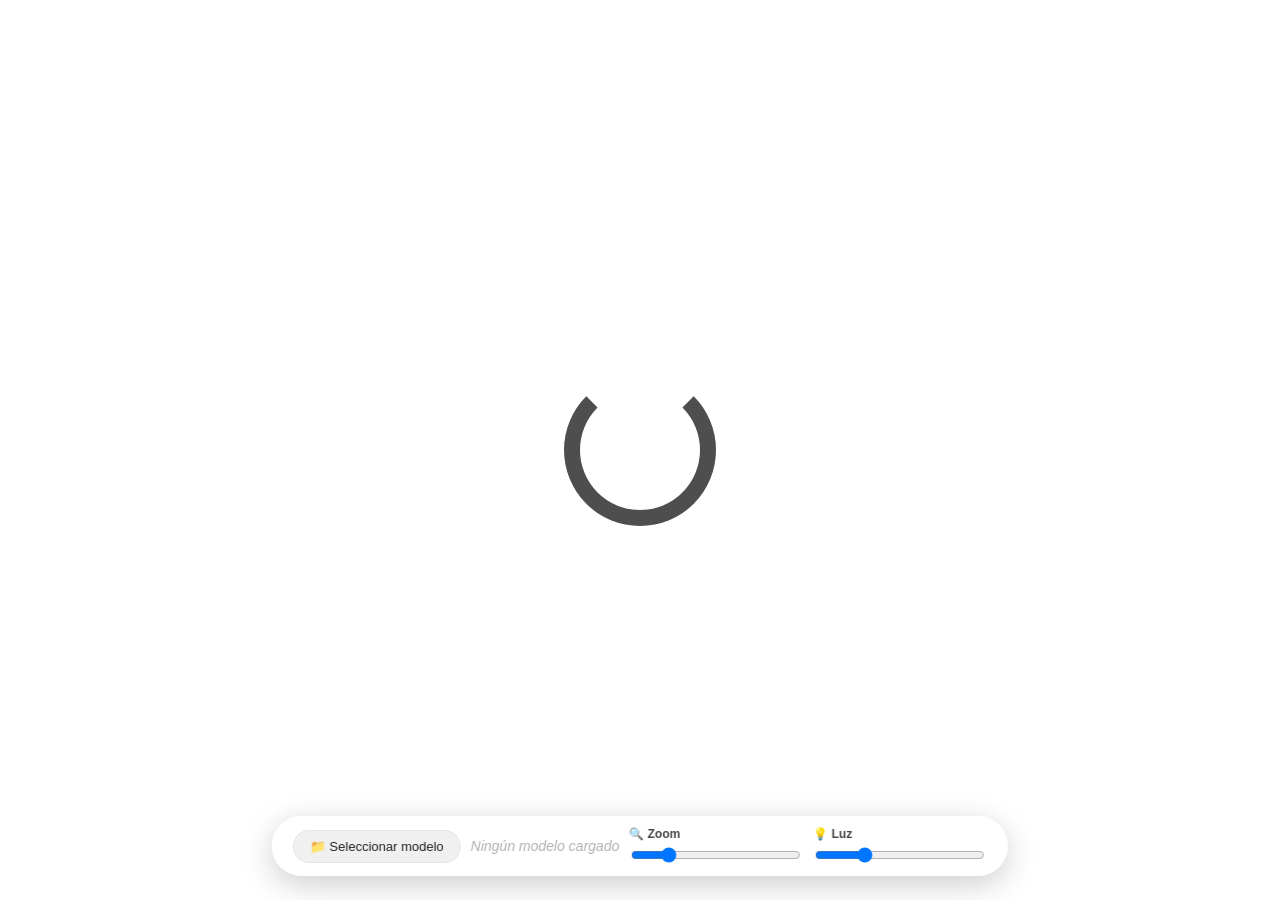
==== index.html @ 5b71ed6f "Update index.html" ====
<!DOCTYPE html>
<html lang="es">
<head>
    <meta charset="UTF-8">
    <title>Visor Realidad Aumentada</title>
    <meta name="viewport" content="width=device-width, initial-scale=1">
    <link rel="stylesheet" href="style.css">
    <script src="js/aframe.min.js"></script>
    <script src="js/STLLoader.js"></script>
    <script src="js/mindar-image-aframe.prod.js"></script>
    <script src="js/model-loader.js"></script>
    <script src="app.js"></script>
</head>
<body>

    <div id="panel">
    
        <label for="archivo" class="custom-file-upload">📁 Seleccionar modelo</label>
    
        <span id="modelo-cargado">Ningún modelo cargado</span>
    
        <input type="file" id="archivo" accept=".glb,.stl">
    
        <div class="control">
            <label for="zoom-slider">🔍 Zoom</label>
            <input id="zoom-slider" type="range" min="0.3" max="4" step="0.01" value="1">
        </div>
    
        <div class="control">
            <label for="light-slider"> 💡 Luz</label>
            <input id="light-slider" type="range" min="0.2" max="5" step="0.05" value="1.5">
        </div>
        
    </div>

    <a-scene mindar-image="imageTargetSrc: mergecube.mind; maxTrack: 6; filterMinCF: 0.001; filterBeta: 0.1;" 
             embedded vr-mode-ui="enabled:false" 
             device-orientation-permission-ui="enabled:false" 
             color-space="sRGB" 
             renderer="colorManagement:true; physicallyCorrectLights:true">

        <a-camera position="0 0 0" look-controls="enabled:false"></a-camera>

        <a-entity id="cara-superior" mindar-image-target="targetIndex: 0">
            <a-entity class="visor-cubo" gltf-model="" position="0 0 -0.05" rotation="90 0 0" scale="0.01 0.01 0.01" visible="false"></a-entity>
        </a-entity>

        <a-entity id="cara-frontal" mindar-image-target="targetIndex: 1">
            <a-entity class="visor-cubo" gltf-model="" position="0 0 -0.05" rotation="0 0 0" scale="0.01 0.01 0.01" visible="false"></a-entity>
        </a-entity>

        <a-entity id="cara-derecha" mindar-image-target="targetIndex: 2">
            <a-entity class="visor-cubo" gltf-model="" position="0 0 -0.05" rotation="0 0 90" scale="0.01 0.01 0.01" visible="false"></a-entity>
        </a-entity>

        <a-entity id="cara-izquierda" mindar-image-target="targetIndex: 3">
            <a-entity class="visor-cubo" gltf-model="" position="0 0 -0.05" rotation="0 0 -90" scale="0.01 0.01 0.01" visible="false"></a-entity>
        </a-entity>

        <a-entity id="cara-trasera" mindar-image-target="targetIndex: 4">
            <a-entity class="visor-cubo" gltf-model="" position="0 0 -0.05" rotation="0 180 0" scale="0.01 0.01 0.01" visible="false"></a-entity>
        </a-entity>

        <a-entity id="cara-inferior" mindar-image-target="targetIndex: 5">
            <a-entity class="visor-cubo" gltf-model="" position="0 0 -0.05" rotation="-90 0 0" scale="0.01 0.01 0.01" visible="false"></a-entity>
        </a-entity>
            
        <a-light id="luz-ambiente" type="ambient" color="#ffffff" intensity="1.5"></a-light>
        <a-light id="luz-1" type="directional" color="#ffffff" intensity="1.2" position="3 4 2"></a-light>
        <a-light id="luz-2" type="directional" color="#ffffff" intensity="1.2" position="-3 4 -2"></a-light>
        <a-light id="luz-3" type="directional" color="#ffffff" intensity="0.6" position="0 5 0"></a-light>
        
    </a-scene>

</body>
</html>
---- style.css ----
/* Estilos Generales del Visor AR */
html, body {
    margin: 0;
    padding: 0;
    width: 100%;
    height: 100%;
    overflow: hidden;
    font-family: -apple-system, BlinkMacSystemFont, "Segoe UI", Roboto, Helvetica, Arial, sans-serif;
    background-color: transparent !important;
}

/* Interfaz flotante (Panel inferior centrado en forma de píldora) */
#panel {
    position: fixed;
    bottom: 24px;
    left: 50%;
    transform: translateX(-50%);
    z-index: 999;
    
    /* Efecto Cristal Translúcido moderno */
    background: rgba(255, 255, 255, 0.75);
    backdrop-filter: blur(12px);
    -webkit-backdrop-filter: blur(12px);
    border: 1px solid rgba(255, 255, 255, 0.4);
    
    padding: 10px 20px;
    border-radius: 40px;
    box-shadow: 0 8px 32px rgba(0, 0, 0, 0.2);
    
    display: flex;
    align-items: center;
    gap: 10px;
    white-space: nowrap;
}

/* Estilo para camuflar el input file nativo */
.custom-file-upload {
    display: inline-block;
    padding: 8px 16px;
    cursor: pointer;
    background: rgba(0, 0, 0, 0.06);
    border-radius: 20px;
    font-size: 13px;
    font-weight: 500;
    color: #222;
    border: 1px solid rgba(0, 0, 0, 0.05);
    transition: background 0.2s;
}

.custom-file-upload:hover {
    background: rgba(0, 0, 0, 0.12);
}

/* Escondemos el input feo original */
#archivo {
    display: none;
}

#modelo-cargado{
    color: #b0b0b0;
    font-size:14px;
    font-style:italic;
}
.control{
    display:flex;
    flex-direction:column;
    gap:4px;
    min-width:170px;
}

.control label{
    font-size:12px;
    font-weight:600;
    color:#444;
}

.control input[type="range"]{
    width:170px;
    cursor:pointer;
}
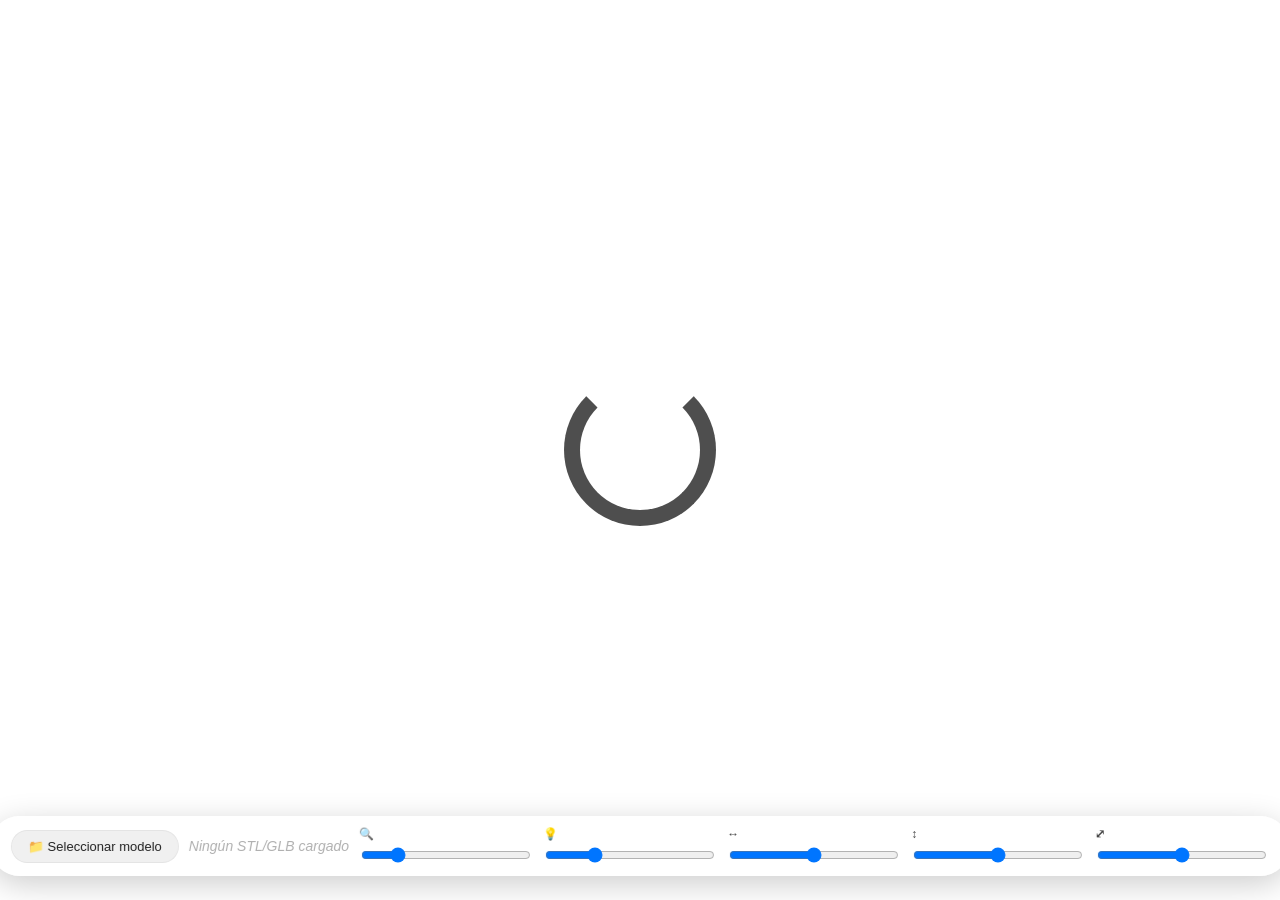
==== commit 9e73e5f4: "Update index.html" ====
--- a/index.html
+++ b/index.html
@@ -15,22 +15,41 @@
 
     <div id="panel">
     
-        <label for="archivo" class="custom-file-upload">📁 Seleccionar modelo</label>
+        <label for="archivo" class="custom-file-upload">
+            📁 Seleccionar modelo
+        </label>
     
-        <span id="modelo-cargado">Ningún modelo cargado</span>
+        <span id="modelo-cargado">
+            Ningún STL/GLB cargado
+        </span>
     
-        <input type="file" id="archivo" accept=".glb,.stl">
+        <input id="archivo" type="file" accept=".glb,.stl">
     
         <div class="control">
-            <label for="zoom-slider">🔍 Zoom</label>
+            <label for="zoom-slider">🔍</label>
             <input id="zoom-slider" type="range" min="0.3" max="4" step="0.01" value="1">
         </div>
     
         <div class="control">
-            <label for="light-slider"> 💡 Luz</label>
+            <label for="light-slider">💡</label>
             <input id="light-slider" type="range" min="0.2" max="5" step="0.05" value="1.5">
         </div>
-        
+    
+        <div class="control">
+            <label for="x-slider">↔</label>
+            <input id="x-slider" type="range" min="-1" max="1" step="0.01" value="0">
+        </div>
+    
+        <div class="control">
+            <label for="y-slider">↕</label>
+            <input id="y-slider" type="range" min="-1" max="1" step="0.01" value="0">
+        </div>
+    
+        <div class="control">
+            <label for="z-slider">⤢</label>
+            <input id="z-slider" type="range" min="-1" max="1" step="0.01" value="0">
+        </div>
+    
     </div>
 
     <a-scene mindar-image="imageTargetSrc: mergecube.mind; maxTrack: 6; filterMinCF: 0.001; filterBeta: 0.1;" 
@@ -42,27 +61,28 @@
         <a-camera position="0 0 0" look-controls="enabled:false"></a-camera>
 
         <a-entity id="cara-superior" mindar-image-target="targetIndex: 0">
-            <a-entity class="visor-cubo" gltf-model="" position="0 0 -0.05" rotation="90 0 0" scale="0.01 0.01 0.01" visible="false"></a-entity>
+            <a-entity class="visor-cubo" gltf-model="" position="0 0 0" rotation="90 0 0" scale="0.01 0.01 0.01" visible="false"></a-entity>
         </a-entity>
 
         <a-entity id="cara-frontal" mindar-image-target="targetIndex: 1">
-            <a-entity class="visor-cubo" gltf-model="" position="0 0 -0.05" rotation="0 0 0" scale="0.01 0.01 0.01" visible="false"></a-entity>
+            <a-entity class="visor-cubo" gltf-model="" position="0 0 0" rotation="0 0 0" scale="0.01 0.01 0.01" visible="false"></a-entity>
+        </a-entity>
+        <!-- Primero rectificamos la imagen con una rotación 0 0 90-->
+        <a-entity id="cara-derecha" mindar-image-target="targetIndex: 2">
+            <a-entity class="visor-cubo" gltf-model="" position="0 0 0" rotation="90 0 90" scale="0.01 0.01 0.01" visible="false"></a-entity>
         </a-entity>
 
-        <a-entity id="cara-derecha" mindar-image-target="targetIndex: 2">
-            <a-entity class="visor-cubo" gltf-model="" position="0 0 -0.05" rotation="0 0 90" scale="0.01 0.01 0.01" visible="false"></a-entity>
-        </a-entity>
-
+        <!-- Primero rectificamos la imagen con una rotación 0 0 -90-->
         <a-entity id="cara-izquierda" mindar-image-target="targetIndex: 3">
-            <a-entity class="visor-cubo" gltf-model="" position="0 0 -0.05" rotation="0 0 -90" scale="0.01 0.01 0.01" visible="false"></a-entity>
+            <a-entity class="visor-cubo" gltf-model="" position="0 0 0" rotation="90 0 -90" scale="0.01 0.01 0.01" visible="false"></a-entity>
         </a-entity>
 
         <a-entity id="cara-trasera" mindar-image-target="targetIndex: 4">
-            <a-entity class="visor-cubo" gltf-model="" position="0 0 -0.05" rotation="0 180 0" scale="0.01 0.01 0.01" visible="false"></a-entity>
+            <a-entity class="visor-cubo" gltf-model="" position="0 0 0" rotation="0 180 0" scale="0.01 0.01 0.01" visible="false"></a-entity>
         </a-entity>
 
         <a-entity id="cara-inferior" mindar-image-target="targetIndex: 5">
-            <a-entity class="visor-cubo" gltf-model="" position="0 0 -0.05" rotation="-90 0 0" scale="0.01 0.01 0.01" visible="false"></a-entity>
+            <a-entity class="visor-cubo" gltf-model="" position="0 0 0" rotation="-90 0 0" scale="0.01 0.01 0.01" visible="false"></a-entity>
         </a-entity>
             
         <a-light id="luz-ambiente" type="ambient" color="#ffffff" intensity="1.5"></a-light>
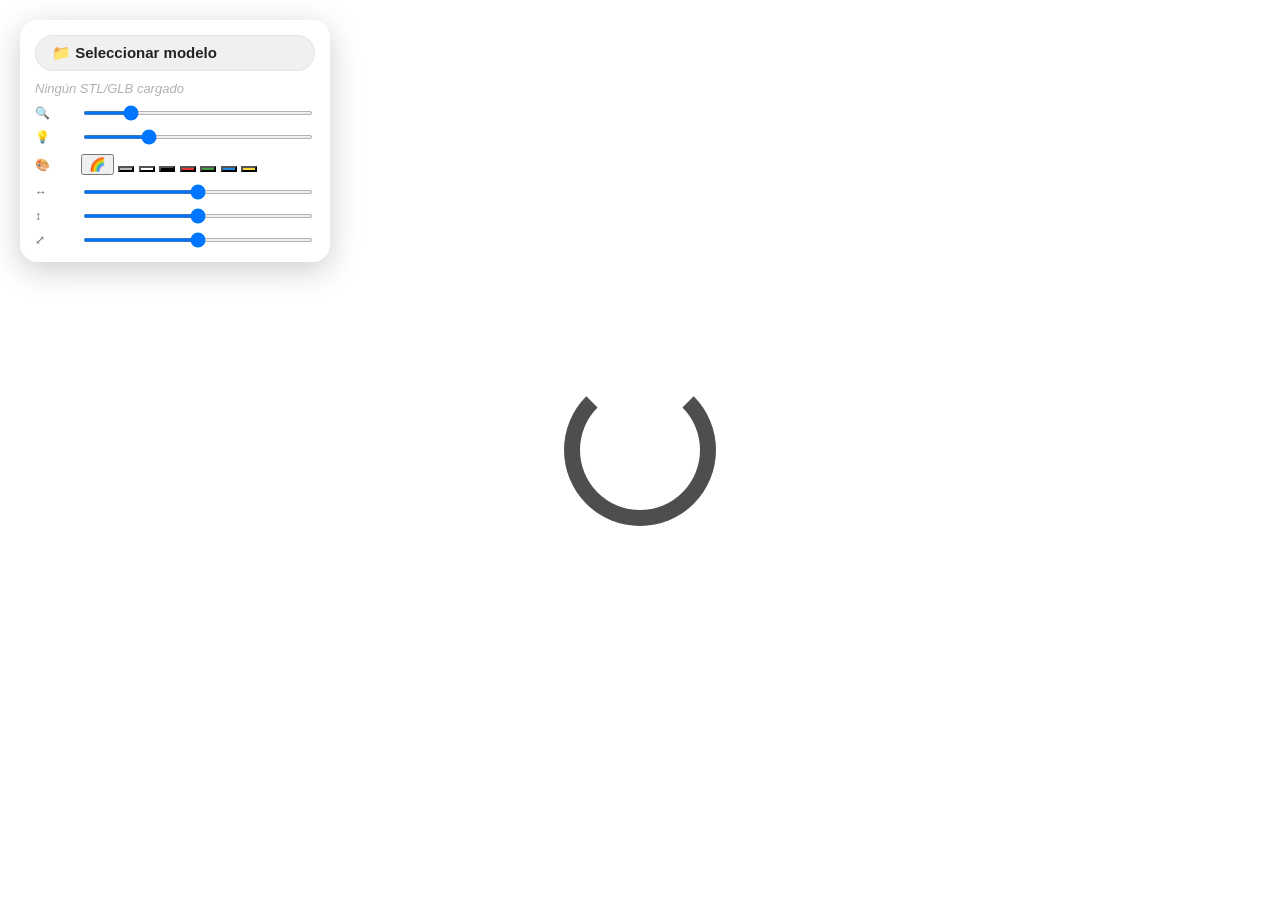
==== commit a2e1aa36: "Update index.html" ====
--- a/index.html
+++ b/index.html
@@ -34,7 +34,21 @@
             <label for="light-slider">💡</label>
             <input id="light-slider" type="range" min="0.2" max="5" step="0.05" value="1.5">
         </div>
-    
+
+        <div class="control">
+            <label>🎨</label>
+            <div id="paleta-colores">
+                <button class="color-btn activo" data-color="original" title="Color original">🌈</button>
+                <button class="color-btn" data-color="#bdbdbd" style="background:#bdbdbd;" title="Gris"></button>
+                <button class="color-btn" data-color="#ffffff" style="background:#ffffff;" title="Blanco"></button>
+                <button class="color-btn" data-color="#000000" style="background:#000000;" title="Negro"></button>
+                <button class="color-btn" data-color="#e53935" style="background:#e53935;" title="Rojo"></button>
+                <button class="color-btn" data-color="#43a047" style="background:#43a047;" title="Verde"></button>
+                <button class="color-btn" data-color="#1e88e5" style="background:#1e88e5;" title="Azul"></button>
+                <button class="color-btn" data-color="#fdd835" style="background:#fdd835;" title="Amarillo"></button>
+            </div>
+        </div>
+        
         <div class="control">
             <label for="x-slider">↔</label>
             <input id="x-slider" type="range" min="-1" max="1" step="0.01" value="0">
--- a/style.css
+++ b/style.css
@@ -10,27 +10,22 @@
 }
 
 /* Interfaz flotante (Panel inferior centrado en forma de píldora) */
-#panel {
-    position: fixed;
-    bottom: 24px;
-    left: 50%;
-    transform: translateX(-50%);
-    z-index: 999;
-    
-    /* Efecto Cristal Translúcido moderno */
-    background: rgba(255, 255, 255, 0.75);
-    backdrop-filter: blur(12px);
-    -webkit-backdrop-filter: blur(12px);
-    border: 1px solid rgba(255, 255, 255, 0.4);
-    
-    padding: 10px 20px;
-    border-radius: 40px;
-    box-shadow: 0 8px 32px rgba(0, 0, 0, 0.2);
-    
-    display: flex;
-    align-items: center;
-    gap: 10px;
-    white-space: nowrap;
+#panel{
+    position:fixed;
+    top:20px;
+    left:20px;
+    width:280px;
+    z-index:999;
+    background:rgba(255,255,255,.80);
+    backdrop-filter:blur(12px);
+    -webkit-backdrop-filter:blur(12px);
+    border:1px solid rgba(255,255,255,.4);
+    border-radius:18px;
+    padding:14px;
+    box-shadow:0 8px 32px rgba(0,0,0,.20);
+    display:flex;
+    flex-direction:column;
+    gap:10px;
 }
 
 /* Estilo para camuflar el input file nativo */
@@ -40,8 +35,8 @@
     cursor: pointer;
     background: rgba(0, 0, 0, 0.06);
     border-radius: 20px;
-    font-size: 13px;
-    font-weight: 500;
+    font-size: 15px;
+    font-weight: 600;
     color: #222;
     border: 1px solid rgba(0, 0, 0, 0.05);
     transition: background 0.2s;
@@ -58,23 +53,24 @@
 
 #modelo-cargado{
     color: #b0b0b0;
-    font-size:14px;
+    font-size:13px;
     font-style:italic;
 }
 .control{
     display:flex;
-    flex-direction:column;
-    gap:4px;
-    min-width:170px;
+    align-items:center;
+    gap:8px;
 }
 
 .control label{
+    width:38px;
     font-size:12px;
-    font-weight:600;
-    color:#444;
+    font-weight:500;
+    color:#666;
+    flex-shrink:0;
 }
 
 .control input[type="range"]{
-    width:170px;
-    cursor:pointer;
+    flex:1;
+    height:4px;
 }
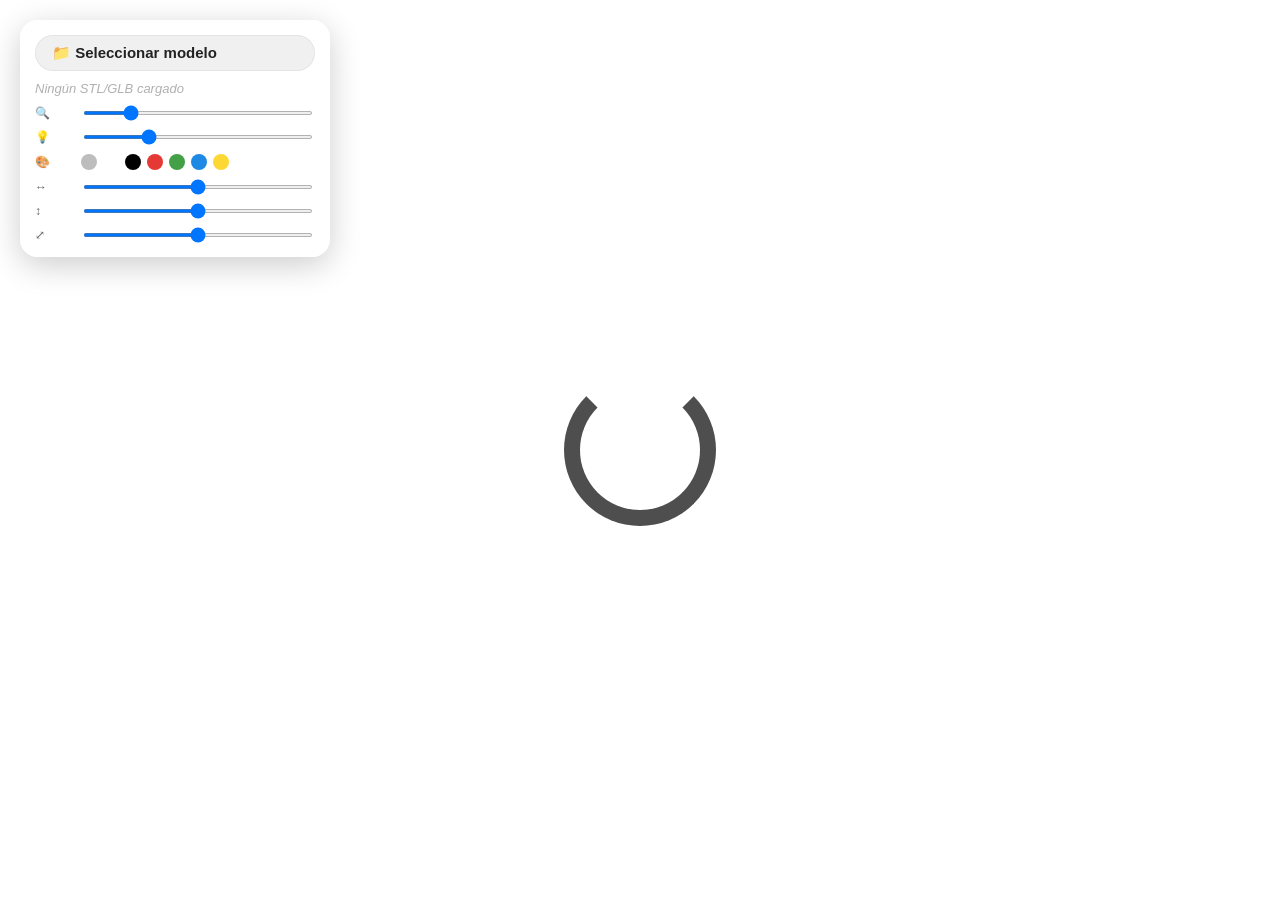
==== commit d1076981: "Update index.html" ====
--- a/index.html
+++ b/index.html
@@ -38,7 +38,6 @@
         <div class="control">
             <label>🎨</label>
             <div id="paleta-colores">
-                <button class="color-btn activo" data-color="original" title="Color original">🌈</button>
                 <button class="color-btn" data-color="#bdbdbd" style="background:#bdbdbd;" title="Gris"></button>
                 <button class="color-btn" data-color="#ffffff" style="background:#ffffff;" title="Blanco"></button>
                 <button class="color-btn" data-color="#000000" style="background:#000000;" title="Negro"></button>
--- a/style.css
+++ b/style.css
@@ -74,3 +74,30 @@
     flex:1;
     height:4px;
 }
+
+#paleta-colores{
+    display:flex;
+    gap:6px;
+    flex-wrap:wrap;
+}
+
+.color-btn{
+    width:16px;
+    height:16px;
+    border-radius:50%;
+    border:2px solid transparent;
+    cursor:pointer;
+    padding:0;
+    transition:.2s;
+}
+
+.color-btn:hover{
+    transform:scale(1.12);
+}
+
+.color-btn.activo{
+    border-color:#1976d2;
+    box-shadow:0 0 0 2px rgba(25,118,210,.2);
+}
+
+
